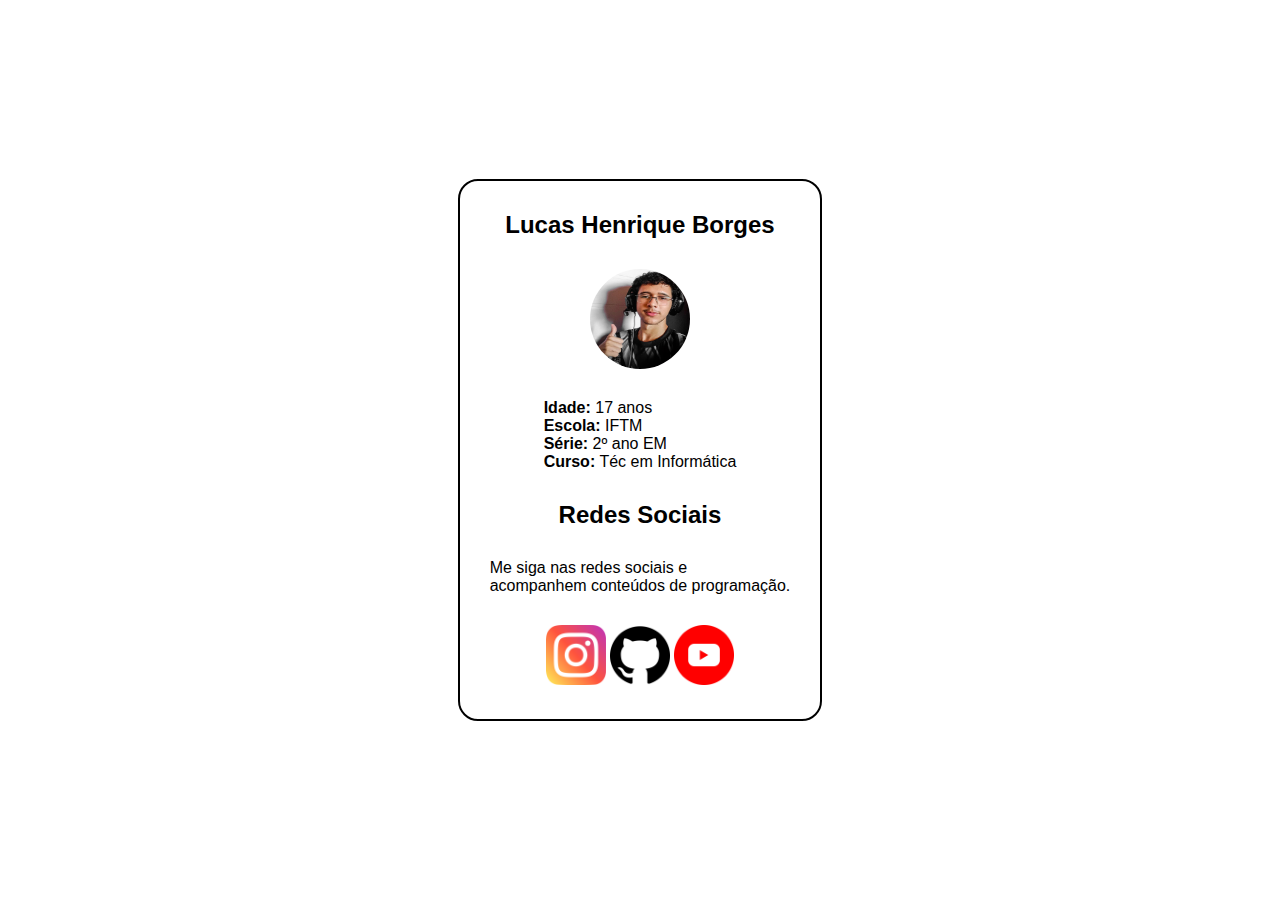
==== aluno.html @ aa77d45a "Add files via upload" ====
<!DOCTYPE html>
<html lang="pt-br">
  <head>
    <meta charset="UTF-8" />
    <meta name="viewport" content="width=device-width, initial-scale=1.0" />
    <title>Aluno</title>
    <link rel="stylesheet" href="aluno.css" />
    <link
      rel="shortcut icon"
      href="imagens/icons8-gameboy-16.png"
      type="image/x-icon"
    />
  </head>
  <body>
    <main>
      <div class="card">
        <h2>Lucas Henrique Borges</h2>
        <img class="perfil" src="imagens/foto-perfil.jpg" alt="">
        <ul>
          <li><strong>Idade:</strong> 17 anos</li>
          <li><strong>Escola:</strong> IFTM</li>
          <li><strong>Série:</strong> 2º ano EM</li>
          <li><strong>Curso:</strong> Téc em Informática</li>
        </ul>

        <h2>Redes Sociais</h2>
        <p>
          Me siga nas redes sociais e <br />
          acompanhem conteúdos de programação.
        </p>
        <ul>
          <a href="https://www.instagram.com/devlukinha/"
            ><img src="imagens/instagram.png" alt=""
          /></a>
          <a href="https://github.com/Devlukinha"
            ><img src="imagens/github.png" alt=""
          /></a>
          <a href="https://www.youtube.com/@DevLukinha/featured"
            ><img src="imagens/youtube.png" alt=""
          /></a>
        </ul>
      </div>
    </main>
  </body>
</html>
---- aluno.css ----
*{
    margin: 0;
    padding: 0;
    box-sizing: border-box;
}

@import url('https://fonts.googleapis.com/css2?family=Poppins:ital,wght@0,100;0,200;0,300;0,400;0,500;0,600;0,700;0,800;0,900;1,100;1,200;1,300;1,400;1,500;1,600;1,700;1,800;1,900&display=swap');



main{
    display: flex;
    justify-content: center;
    align-items: center;
    height: 100vh;
    flex-direction: column;
}

.card{
    border: 2px solid black;
    border-radius: 20px;
    font-family: 'Popins', sans-serif;
    padding: 30px;
    display: flex;
    justify-content: center;
    align-items: center;
    flex-direction: column;
    gap: 30px;
}

.card ul{
    list-style: none;
}

.perfil{
    width: 100px;
    height: 100px;
    border-radius: 50%;
}

img{
    width: 60px;
}
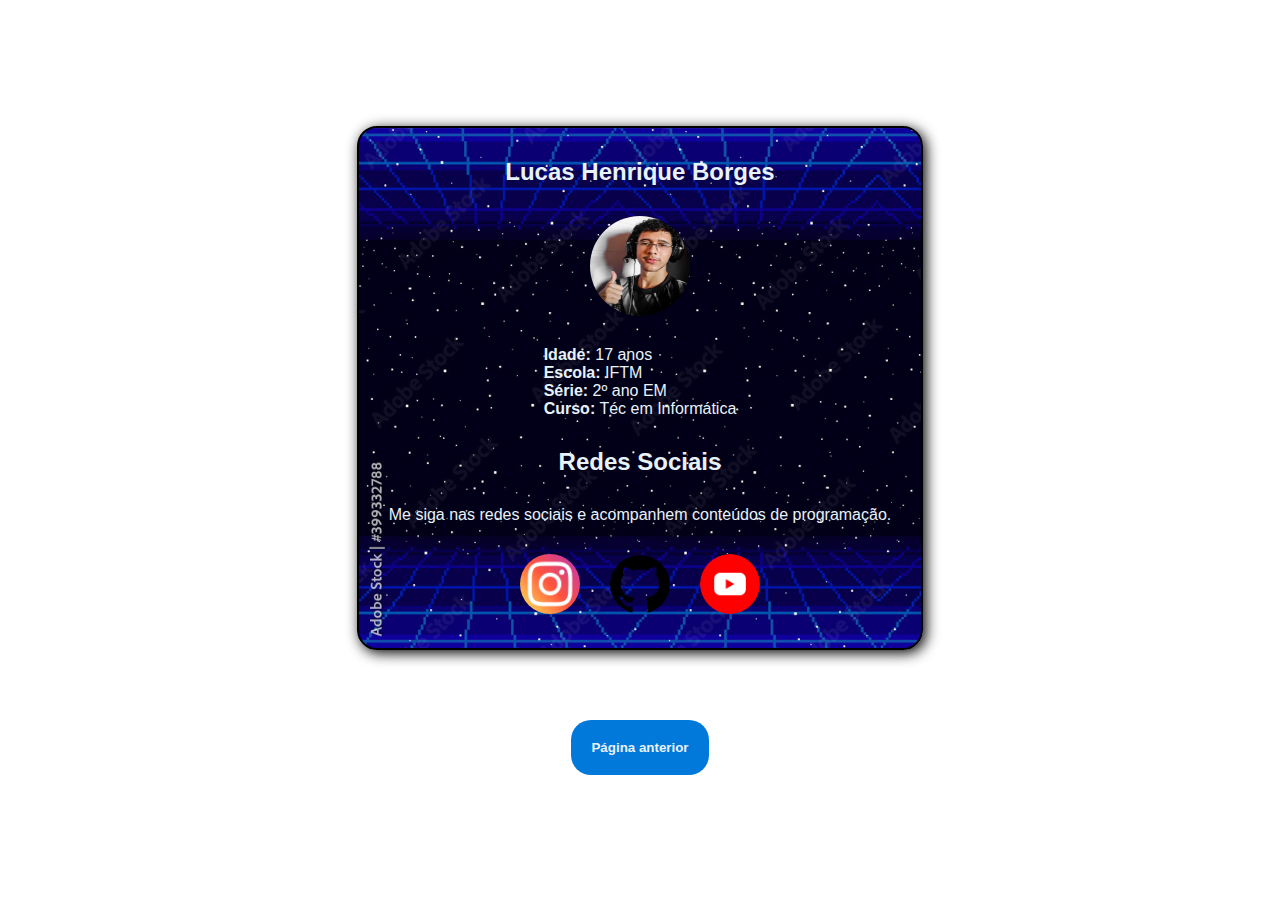
==== commit 3022957e: "Add files via upload" ====
--- a/aluno.html
+++ b/aluno.html
@@ -7,7 +7,7 @@
     <link rel="stylesheet" href="aluno.css" />
     <link
       rel="shortcut icon"
-      href="imagens/icons8-gameboy-16.png"
+      href="src/imagens/icons8-gameboy-16.png"
       type="image/x-icon"
     />
   </head>
@@ -15,7 +15,7 @@
     <main>
       <div class="card">
         <h2>Lucas Henrique Borges</h2>
-        <img class="perfil" src="imagens/foto-perfil.jpg" alt="">
+        <img class="perfil" src="src/imagens/foto-perfil.jpg" alt="">
         <ul>
           <li><strong>Idade:</strong> 17 anos</li>
           <li><strong>Escola:</strong> IFTM</li>
@@ -25,21 +25,22 @@
 
         <h2>Redes Sociais</h2>
         <p>
-          Me siga nas redes sociais e <br />
+          Me siga nas redes sociais e
           acompanhem conteúdos de programação.
         </p>
-        <ul>
+        <ul class="redes">
           <a href="https://www.instagram.com/devlukinha/"
-            ><img src="imagens/instagram.png" alt=""
+            ><img src="src/imagens/instagram.png" alt=""
           /></a>
           <a href="https://github.com/Devlukinha"
-            ><img src="imagens/github.png" alt=""
+            ><img src="src/imagens/github.png" alt=""
           /></a>
           <a href="https://www.youtube.com/@DevLukinha/featured"
-            ><img src="imagens/youtube.png" alt=""
+            ><img src="src/imagens/youtube.png" alt=""
           /></a>
         </ul>
       </div>
+      <button> <a href="index.html">Página anterior</a></button>
     </main>
   </body>
 </html>
--- a/aluno.css
+++ b/aluno.css
@@ -7,6 +7,21 @@
 @import url('https://fonts.googleapis.com/css2?family=Poppins:ital,wght@0,100;0,200;0,300;0,400;0,500;0,600;0,700;0,800;0,900;1,100;1,200;1,300;1,400;1,500;1,600;1,700;1,800;1,900&display=swap');
 
 
+:root{
+    --font-padrão: 'Popins', sans-serif;
+    --cor00: #0079DB;
+    --cor01: #003364;
+    --cor02: #0057BA;
+    --cor03: #E8F2F9;
+    --cor04: #c3cbd1;
+}
+
+@font-face {
+    font-family:'Game' ;
+    src: url('Gamer.ttf') format(truetype);
+    font-weight: normal;
+    font-style: normal;
+}
 
 main{
     display: flex;
@@ -26,6 +41,11 @@
     align-items: center;
     flex-direction: column;
     gap: 30px;
+    color: #E8F2F9;
+    background-image: url(src/imagens/1000_F_399332788_mcUCJAIubrNZfqkqqyFjDnSW5qALfnJI.jpg);
+    background-repeat: no-repeat;
+    background-size: cover;
+    box-shadow: 3px 3px 14px black;
 }
 
 .card ul{
@@ -38,6 +58,44 @@
     border-radius: 50%;
 }
 
+h2{
+    font-family: var(--font-padrão);
+}
+
+.redes{
+    display: flex;
+    gap: 30px;
+}
+
 img{
     width: 60px;
+    transition: 500ms linear;
+    border-radius: 50%;
+
 }
+
+img:hover{
+    transform: scale(1.1);
+    box-shadow: 3px 3px 15px white;
+}
+
+button{
+    padding: 20px;
+    margin-top: 70px;
+    border-radius: 20px;
+    transition: 500ms linear;
+    background-color: var(--cor00);
+    border: none;
+    font-family: var(--font-padrão);
+    font-weight: bold;
+}
+
+button:hover{
+    transform: scale(1.1);
+    box-shadow: 3px 3px 13px black;
+}
+
+button > a{
+    text-decoration: none;
+    color: var(--cor03);
+}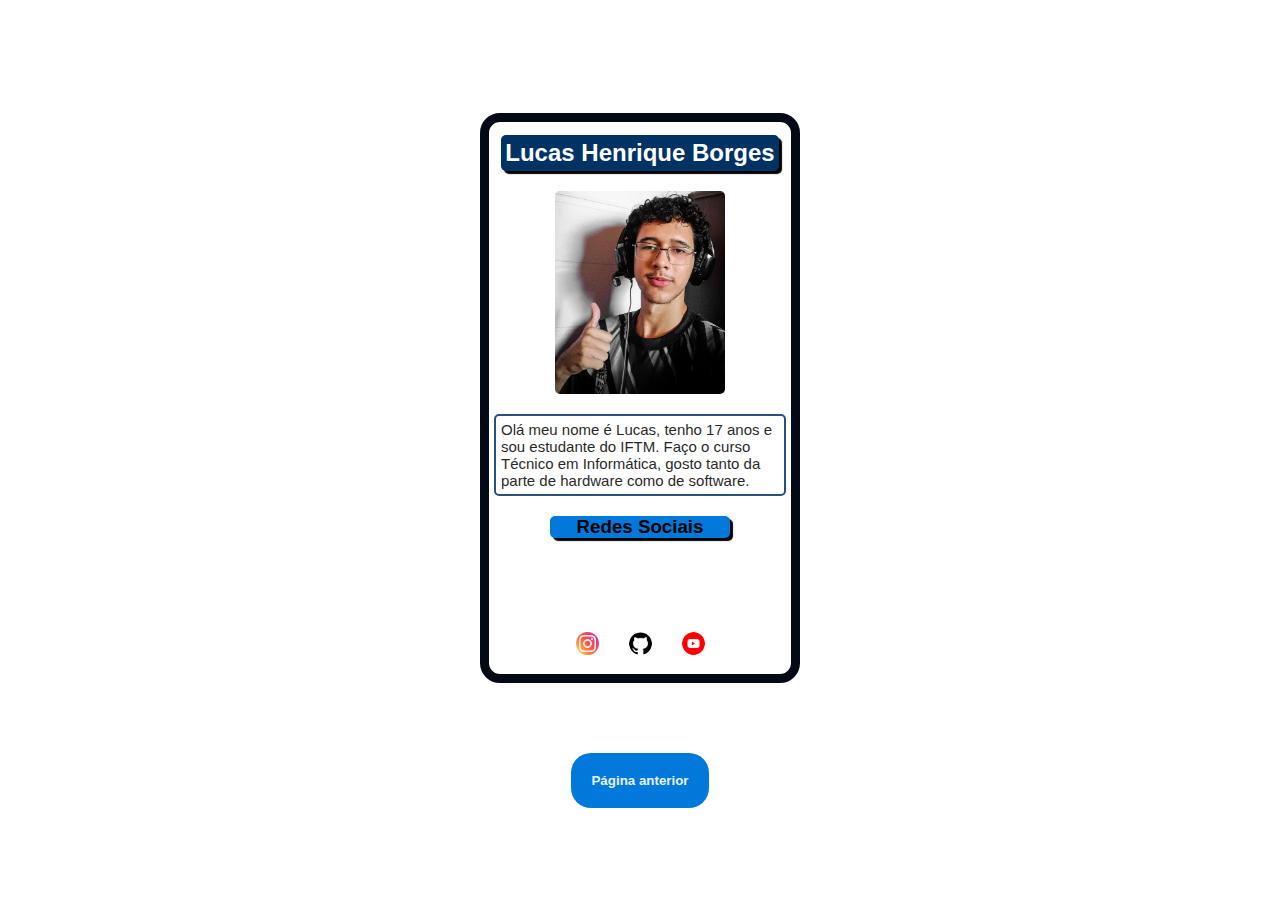
==== commit d0974fc0: "Add files via upload" ====
--- a/aluno.html
+++ b/aluno.html
@@ -4,7 +4,7 @@
     <meta charset="UTF-8" />
     <meta name="viewport" content="width=device-width, initial-scale=1.0" />
     <title>Aluno</title>
-    <link rel="stylesheet" href="aluno.css" />
+    <link rel="stylesheet" href="./src/css/aluno.css"/>
     <link
       rel="shortcut icon"
       href="src/imagens/icons8-gameboy-16.png"
@@ -15,19 +15,20 @@
     <main>
       <div class="card">
         <h2>Lucas Henrique Borges</h2>
-        <img class="perfil" src="src/imagens/foto-perfil.jpg" alt="">
-        <ul>
-          <li><strong>Idade:</strong> 17 anos</li>
-          <li><strong>Escola:</strong> IFTM</li>
-          <li><strong>Série:</strong> 2º ano EM</li>
-          <li><strong>Curso:</strong> Téc em Informática</li>
-        </ul>
+        <img class="perfil" src="src/imagens/foto-perfil.jpg" alt="Foto do aluno">
+      <div class="text">
+        <p>
+          Olá meu nome é Lucas, tenho 17 anos e sou estudante do IFTM. Faço o curso Técnico em Informática, gosto tanto da parte de hardware como de software. 
+        </p>
+      </div>
 
-        <h2>Redes Sociais</h2>
-        <p>
-          Me siga nas redes sociais e
-          acompanhem conteúdos de programação.
-        </p>
+        <h3>Redes Sociais</h3>
+        <div class="txt">
+          <p>
+            Me siga nas redes sociais e
+            acompanhem conteúdos de programação.
+          </p>
+        </div>
         <ul class="redes">
           <a href="https://www.instagram.com/devlukinha/"
             ><img src="src/imagens/instagram.png" alt=""
--- a/src/css/aluno.css
+++ b/src/css/aluno.css
@@ -0,0 +1,138 @@
+*{
+    margin: 0;
+    padding: 0;
+    box-sizing: border-box;
+}
+
+@import url('https://fonts.googleapis.com/css2?family=Poppins:ital,wght@0,100;0,200;0,300;0,400;0,500;0,600;0,700;0,800;0,900;1,100;1,200;1,300;1,400;1,500;1,600;1,700;1,800;1,900&display=swap');
+
+
+:root{
+    --font-padrão: 'Popins', sans-serif;
+    --cor00: #0079DB;
+    --cor01: #003364;
+    --cor02: #0057BA;
+    --cor03: #E8F2F9;
+    --cor04: #c3cbd1;
+}
+
+@font-face {
+    font-family:'Game' ;
+    src: url('../fontes/Gamer.ttf') format(truetype);
+    font-weight: normal;
+    font-style: normal;
+}
+
+main{
+    display: flex;
+    justify-content: center;
+    align-items: center;
+    height: 100vh;
+    width: 100vw;
+    flex-direction: column;
+}
+
+.card{
+    width: 320px;
+    height: 570px;
+    border: 9px solid rgb(4, 9, 23);
+    border-radius: 20px;
+    padding: 5px;
+    display: flex;
+    flex-direction: column;
+    align-items: center;
+    gap: 20px;
+    margin-top: 20px;
+    background-image: url(https://i.pinimg.com/736x/b4/3c/90/b43c90aa26dd61f404ccadd3b871f4c1.jpg);
+    background-repeat: no-repeat;
+    background-size: cover;
+    
+}
+
+.card ul{
+    list-style: none;
+}
+
+.perfil{
+   width: 170px;
+   border-radius: 5px;
+
+}
+
+h2{
+    font-family: var(--font-padrão);
+    border-radius: 5px;
+    box-shadow: 3px 3px 1px black;
+    padding: 4px;
+    text-align: center;
+    margin-top: 8px;
+    background-color: #003364;
+    color: #ffffff;
+}
+
+
+.text > p{
+    padding: 5px;
+    overflow-y: auto;
+    border: 2px solid #003364;
+    border-radius: 5px;
+    font-family: Arial, Helvetica, sans-serif;
+    font-size: 15px;
+    background-color: #ffffff;
+    opacity: 0.85;
+}
+
+
+.txt{
+    text-align: center;
+    font-family: Arial, Helvetica, sans-serif;
+    color: white;
+}
+
+.redes{
+    display: flex;
+    gap: 30px;
+}
+
+.redes a img{
+    width: 23px;
+    height: auto;
+    border-radius: 50%;
+    transition: 500ms linear;
+}
+
+
+.redes a img:hover{
+    transform: scale(1.1);
+    box-shadow: 3px 3px 13px white;
+}
+
+h3{
+    background-color: #0079DB;
+    box-shadow: 3px 3px 1px black;
+    border-radius: 5px;
+    width: 180px;
+    text-align: center;
+    font-family: Arial, Helvetica, sans-serif;
+}
+
+button{
+    padding: 20px;
+    margin-top: 70px;
+    border-radius: 20px;
+    transition: 500ms linear;
+    background-color: var(--cor00);
+    border: none;
+    font-family: var(--font-padrão);
+    font-weight: bold;
+}
+
+button:hover{
+    transform: scale(1.1);
+    box-shadow: 3px 3px 13px black;
+}
+
+button > a{
+    text-decoration: none;
+    color: var(--cor03);
+}